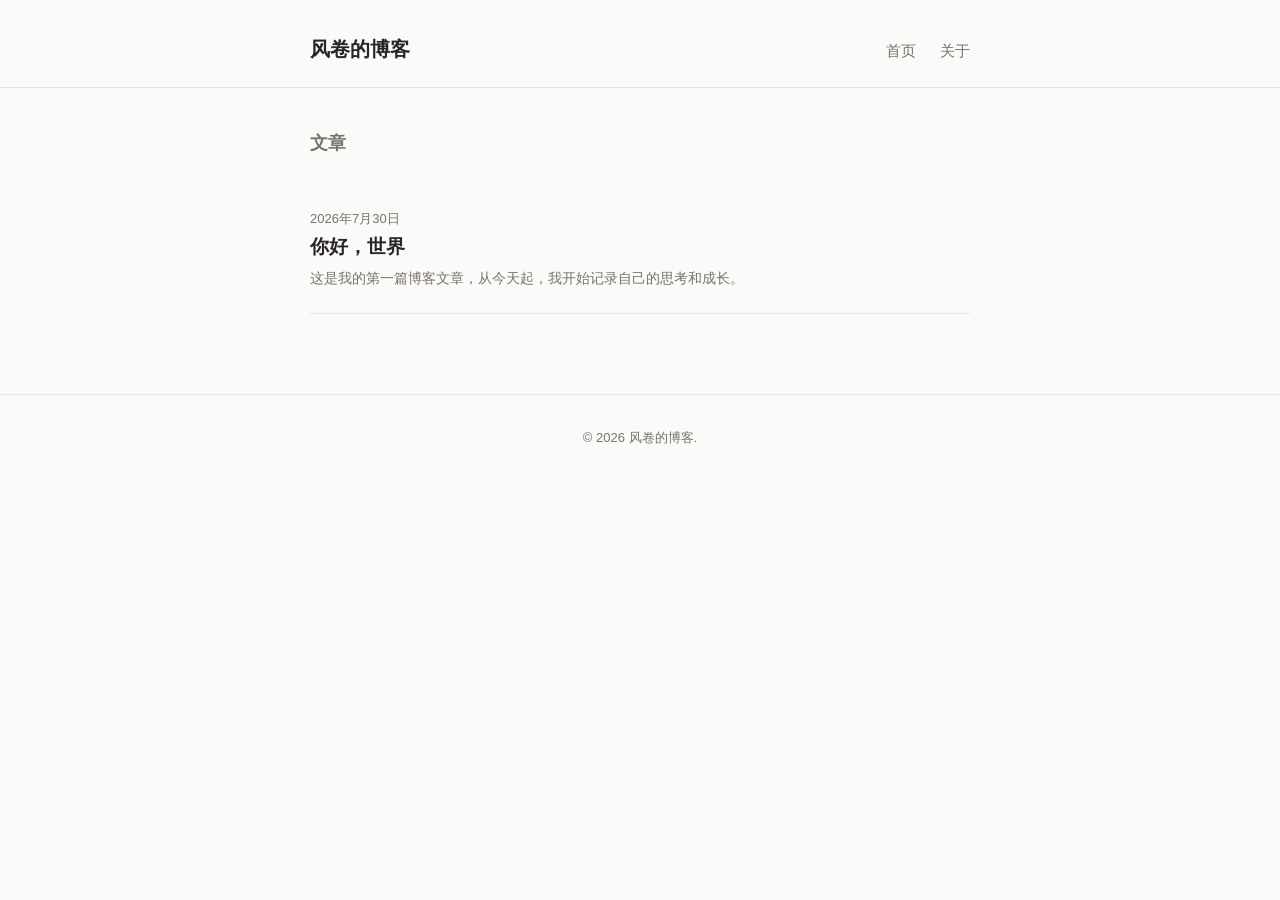
==== index.html @ d41707e7 "修改了名字" ====
<!DOCTYPE html>
<html lang="zh-CN">
<head>
  <meta charset="UTF-8">
  <meta name="viewport" content="width=device-width, initial-scale=1.0">
  <title>我的博客</title>
  <link rel="stylesheet" href="css/style.css">
</head>
<body>
  <header class="site-header">
    <div class="container">
      <a href="/" class="site-title">风卷的博客</a>
      <nav class="site-nav">
        <a href="/">首页</a>
        <a href="about.html">关于</a>
      </nav>
    </div>
  </header>

  <main class="container">
    <h2 class="page-title">文章</h2>
    <div class="post-list">
      <article class="post-card">
        <time datetime="2026-07-30" class="post-date">2026年7月30日</time>
        <h3 class="post-title">
          <a href="posts/hello-world.html">你好，世界</a>
        </h3>
        <p class="post-excerpt">这是我的第一篇博客文章，从今天起，我开始记录自己的思考和成长。</p>
      </article>
    </div>
  </main>

  <footer class="site-footer">
    <div class="container">
      <p>&copy; 2026 风卷的博客. </p>
    </div>
  </footer>
</body>
</html>
---- css/style.css ----
*, *::before, *::after { box-sizing: border-box; margin: 0; padding: 0; }
:root {
  --color-bg: #fafaf9;
  --color-text: #292524;
  --color-text-muted: #78716c;
  --color-accent: #2563eb;
  --color-border: #e7e5e4;
  --font-sans: -apple-system, BlinkMacSystemFont, "Segoe UI", "Noto Sans SC", sans-serif;
  --font-mono: "SF Mono", "Fira Code", "Consolas", monospace;
  --max-width: 700px;
}
body {
  font-family: var(--font-sans);
  font-size: 16px;
  line-height: 1.75;
  color: var(--color-text);
  background: var(--color-bg);
}
.container { max-width: var(--max-width); margin: 0 auto; padding: 0 20px; }
a { color: var(--color-accent); text-decoration: none; }
a:hover { text-decoration: underline; }
.site-header { padding: 32px 0 20px; border-bottom: 1px solid var(--color-border); margin-bottom: 40px; }
.site-header .container { display: flex; justify-content: space-between; align-items: baseline; }
.site-title { font-size: 20px; font-weight: 700; color: var(--color-text); }
.site-title:hover { text-decoration: none; }
.site-nav { display: flex; gap: 24px; }
.site-nav a { font-size: 15px; color: var(--color-text-muted); }
.site-nav a:hover { color: var(--color-text); text-decoration: none; }
.page-title { font-size: 18px; font-weight: 600; margin-bottom: 24px; color: var(--color-text-muted); }
.post-list { display: flex; flex-direction: column; }
.post-card { padding: 24px 0; border-bottom: 1px solid var(--color-border); }
.post-date { font-size: 13px; color: var(--color-text-muted); display: block; margin-bottom: 4px; }
.post-title { font-size: 19px; font-weight: 600; line-height: 1.4; margin-bottom: 6px; }
.post-title a { color: var(--color-text); }
.post-title a:hover { color: var(--color-accent); text-decoration: none; }
.post-excerpt { font-size: 14px; color: var(--color-text-muted); line-height: 1.6; }
.post-header { margin-bottom: 32px; }
.post-header .post-date { margin-bottom: 8px; }
.post-header h1 { font-size: 28px; font-weight: 700; line-height: 1.35; }
.post-body { font-size: 16px; line-height: 1.85; }
.post-body p { margin-bottom: 20px; }
.post-body h2 { font-size: 20px; font-weight: 600; margin: 36px 0 16px; }
.post-body h3 { font-size: 17px; font-weight: 600; margin: 28px 0 12px; }
.post-body ul, .post-body ol { margin-bottom: 20px; padding-left: 24px; }
.post-body li { margin-bottom: 6px; }
.post-body code { background: var(--color-border); padding: 2px 6px; border-radius: 4px; font-size: 14px; font-family: var(--font-mono); }
.post-body pre { background: #1c1917; color: #e7e5e4; padding: 20px 24px; border-radius: 8px; overflow-x: auto; margin-bottom: 20px; font-size: 14px; line-height: 1.6; }
.post-body pre code { background: none; padding: 0; color: inherit; }
.post-body blockquote { border-left: 3px solid var(--color-accent); padding-left: 16px; color: var(--color-text-muted); margin-bottom: 20px; font-style: italic; }
.post-body img { max-width: 100%; border-radius: 8px; margin: 16px 0; }
.back-link { display: inline-block; margin-top: 48px; font-size: 14px; color: var(--color-text-muted); }
.back-link:hover { color: var(--color-text); }
.about-section { max-width: 600px; }
.about-section h1 { font-size: 28px; font-weight: 700; margin-bottom: 24px; }
.about-section p { margin-bottom: 16px; color: var(--color-text-muted); }
.site-footer { margin-top: 80px; padding: 32px 0; border-top: 1px solid var(--color-border); text-align: center; }
.site-footer p { font-size: 13px; color: var(--color-text-muted); }
@media (max-width: 480px) {
  .post-header h1 { font-size: 23px; }
  .about-section h1 { font-size: 23px; }
  .container { padding: 0 16px; }
}
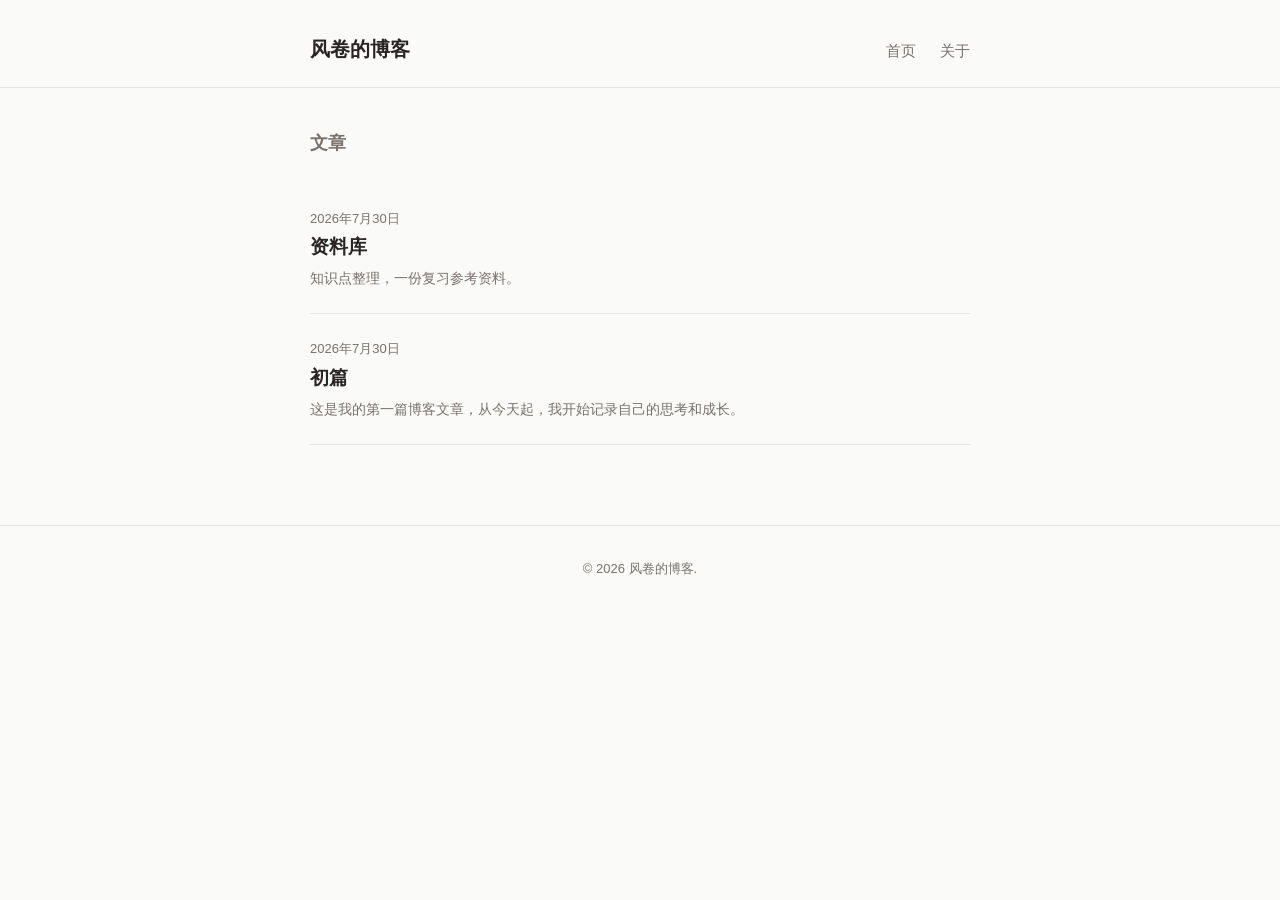
==== commit 2eaf367d: "Update index.html" ====
--- a/index.html
+++ b/index.html
@@ -3,7 +3,7 @@
 <head>
   <meta charset="UTF-8">
   <meta name="viewport" content="width=device-width, initial-scale=1.0">
-  <title>我的博客</title>
+  <title>风卷的博客</title>
   <link rel="stylesheet" href="css/style.css">
 </head>
 <body>
@@ -20,10 +20,17 @@
   <main class="container">
     <h2 class="page-title">文章</h2>
     <div class="post-list">
+        <article class="post-card">
+    <time datetime="2026-07-30" class="post-date">2026年7月30日</time>
+    <h3 class="post-title">
+      <a href="posts/JNU密码科学与技术资料库.html">资料库</a>
+    </h3>
+    <p class="post-excerpt">知识点整理，一份复习参考资料。</p>
+  </article>
       <article class="post-card">
         <time datetime="2026-07-30" class="post-date">2026年7月30日</time>
         <h3 class="post-title">
-          <a href="posts/hello-world.html">你好，世界</a>
+          <a href="posts/hello-world.html">初篇</a>
         </h3>
         <p class="post-excerpt">这是我的第一篇博客文章，从今天起，我开始记录自己的思考和成长。</p>
       </article>
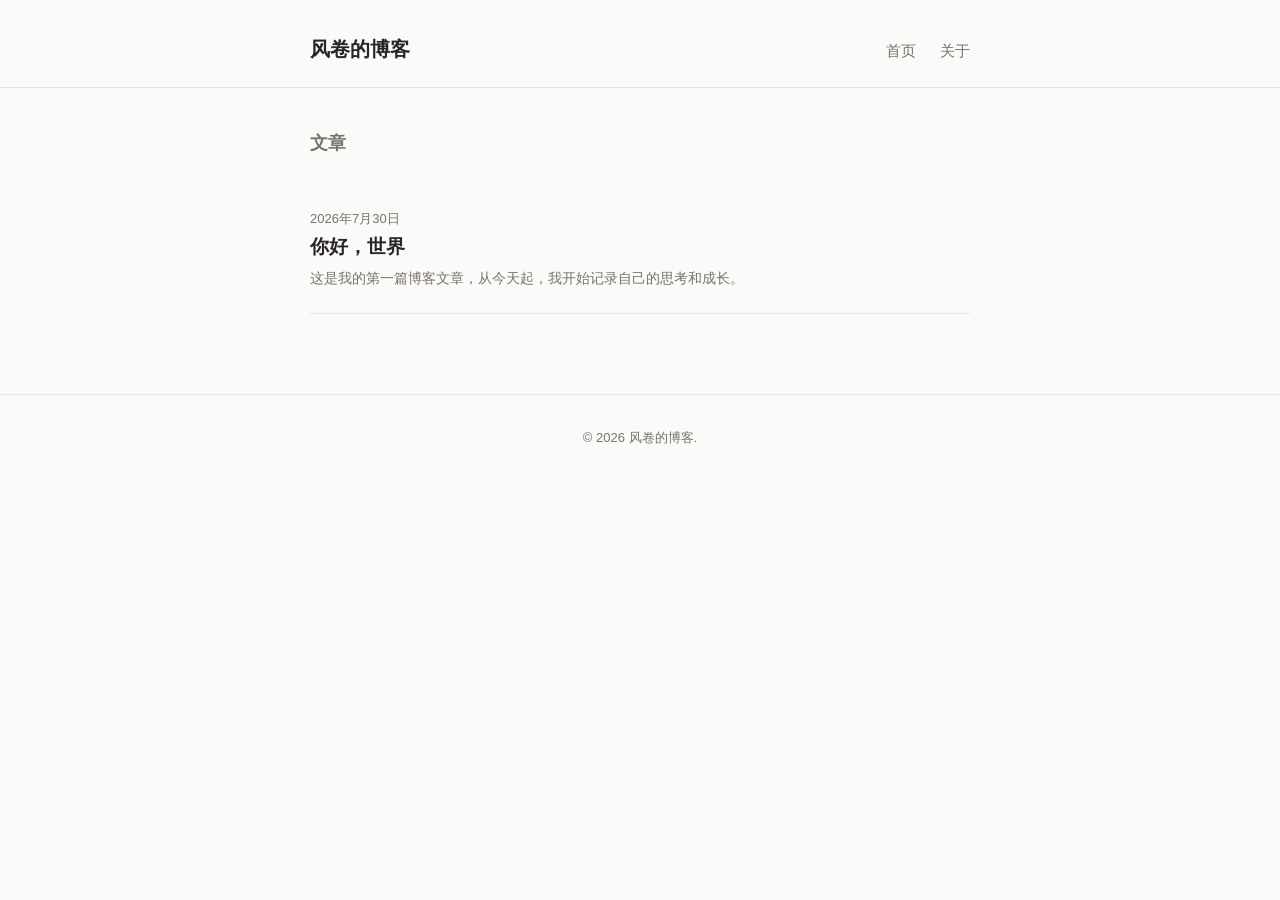
==== commit dccc9e05: "修复所有页面的导航链接，统一使用相对路径" ====
--- a/index.html
+++ b/index.html
@@ -3,34 +3,27 @@
 <head>
   <meta charset="UTF-8">
   <meta name="viewport" content="width=device-width, initial-scale=1.0">
-  <title>风卷的博客</title>
+  <title>我的博客</title>
   <link rel="stylesheet" href="css/style.css">
 </head>
 <body>
-  <header class="site-header">
-    <div class="container">
-      <a href="/" class="site-title">风卷的博客</a>
-      <nav class="site-nav">
-        <a href="/">首页</a>
-        <a href="about.html">关于</a>
-      </nav>
+ <header class="site-header">
+   <div class="container">
+      <a href="index.html" class="site-title">风卷的博客</a>
+     <nav class="site-nav">
+        <a href="index.html">首页</a>
+       <a href="about.html">关于</a>
+     </nav>
     </div>
   </header>
 
   <main class="container">
     <h2 class="page-title">文章</h2>
     <div class="post-list">
-        <article class="post-card">
-    <time datetime="2026-07-30" class="post-date">2026年7月30日</time>
-    <h3 class="post-title">
-      <a href="posts/JNU密码科学与技术资料库.html">资料库</a>
-    </h3>
-    <p class="post-excerpt">知识点整理，一份复习参考资料。</p>
-  </article>
       <article class="post-card">
         <time datetime="2026-07-30" class="post-date">2026年7月30日</time>
         <h3 class="post-title">
-          <a href="posts/hello-world.html">初篇</a>
+          <a href="posts/hello-world.html">你好，世界</a>
         </h3>
         <p class="post-excerpt">这是我的第一篇博客文章，从今天起，我开始记录自己的思考和成长。</p>
       </article>
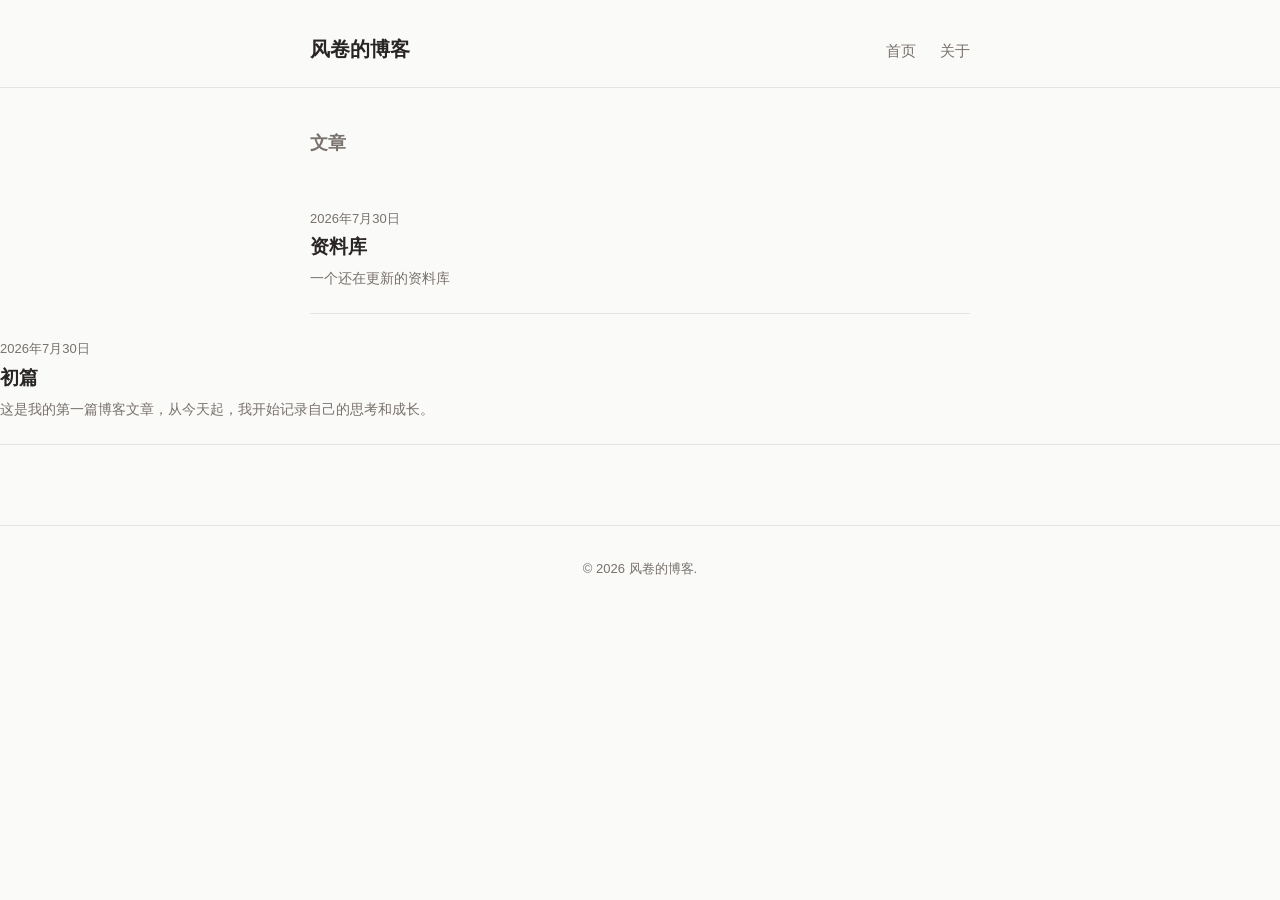
==== commit 26937685: "Update index.html" ====
--- a/index.html
+++ b/index.html
@@ -1,39 +1,47 @@
-<!DOCTYPE html>
-<html lang="zh-CN">
-<head>
-  <meta charset="UTF-8">
-  <meta name="viewport" content="width=device-width, initial-scale=1.0">
-  <title>我的博客</title>
-  <link rel="stylesheet" href="css/style.css">
-</head>
-<body>
- <header class="site-header">
-   <div class="container">
-      <a href="index.html" class="site-title">风卷的博客</a>
-     <nav class="site-nav">
-        <a href="index.html">首页</a>
-       <a href="about.html">关于</a>
-     </nav>
-    </div>
-  </header>
-
-  <main class="container">
-    <h2 class="page-title">文章</h2>
-    <div class="post-list">
-      <article class="post-card">
-        <time datetime="2026-07-30" class="post-date">2026年7月30日</time>
-        <h3 class="post-title">
-          <a href="posts/hello-world.html">你好，世界</a>
-        </h3>
-        <p class="post-excerpt">这是我的第一篇博客文章，从今天起，我开始记录自己的思考和成长。</p>
-      </article>
-    </div>
-  </main>
-
-  <footer class="site-footer">
-    <div class="container">
-      <p>&copy; 2026 风卷的博客. </p>
-    </div>
-  </footer>
-</body>
-</html>
+<!DOCTYPE html>
+<html lang="zh-CN">
+<head>
+  <meta charset="UTF-8">
+  <meta name="viewport" content="width=device-width, initial-scale=1.0">
+  <title>风卷的博客</title>
+  <link rel="stylesheet" href="css/style.css">
+</head>
+<body>
+  <header class="site-header">
+    <div class="container">
+      <a href="/" class="site-title">风卷的博客</a>
+      <nav class="site-nav">
+        <a href="/">首页</a>
+        <a href="about.html">关于</a>
+      </nav>
+    </div>
+  </header>
+  <main class="container">
+    <h2 class="page-title">文章</h2>
+    <div class="post-list">
+      <article class="post-card">
+        <time datetime="2026-07-30" class="post-date">2026年7月30日</time>
+        <h3 class="post-title">
+          <a href="posts/postsjnu-materials.html">资料库</a>
+        </h3>
+        <p class="post-excerpt">一个还在更新的资料库</p>
+      </article>
+    </div>
+  </main>
+      <article class="post-card">
+        <time datetime="2026-07-30" class="post-date">2026年7月30日</time>
+        <h3 class="post-title">
+          <a href="posts/hello-world.html">初篇</a>
+        </h3>
+        <p class="post-excerpt">这是我的第一篇博客文章，从今天起，我开始记录自己的思考和成长。</p>
+      </article>
+    </div>
+  </main>
+
+  <footer class="site-footer">
+    <div class="container">
+      <p>&copy; 2026 风卷的博客. </p>
+    </div>
+  </footer>
+</body>
+</html>
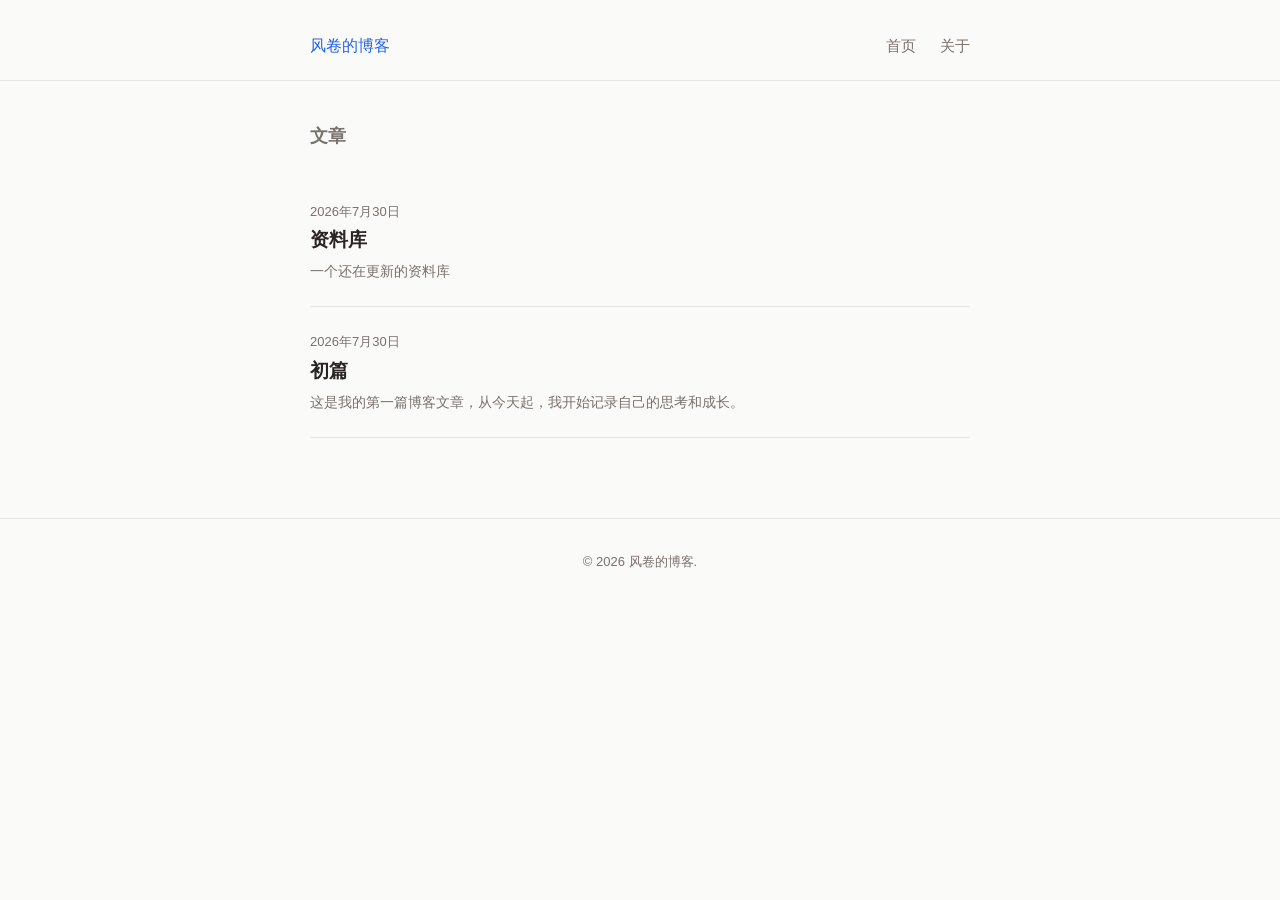
==== commit aeedd67e: "Update index.html" ====
--- a/index.html
+++ b/index.html
@@ -9,9 +9,9 @@
 <body>
   <header class="site-header">
     <div class="container">
-      <a href="/" class="site-title">风卷的博客</a>
+       <a href="/" class="index.html">风卷的博客</a>
       <nav class="site-nav">
-        <a href="/">首页</a>
+        <a href="index.html">首页</a>
         <a href="about.html">关于</a>
       </nav>
     </div>
@@ -26,8 +26,6 @@
         </h3>
         <p class="post-excerpt">一个还在更新的资料库</p>
       </article>
-    </div>
-  </main>
       <article class="post-card">
         <time datetime="2026-07-30" class="post-date">2026年7月30日</time>
         <h3 class="post-title">
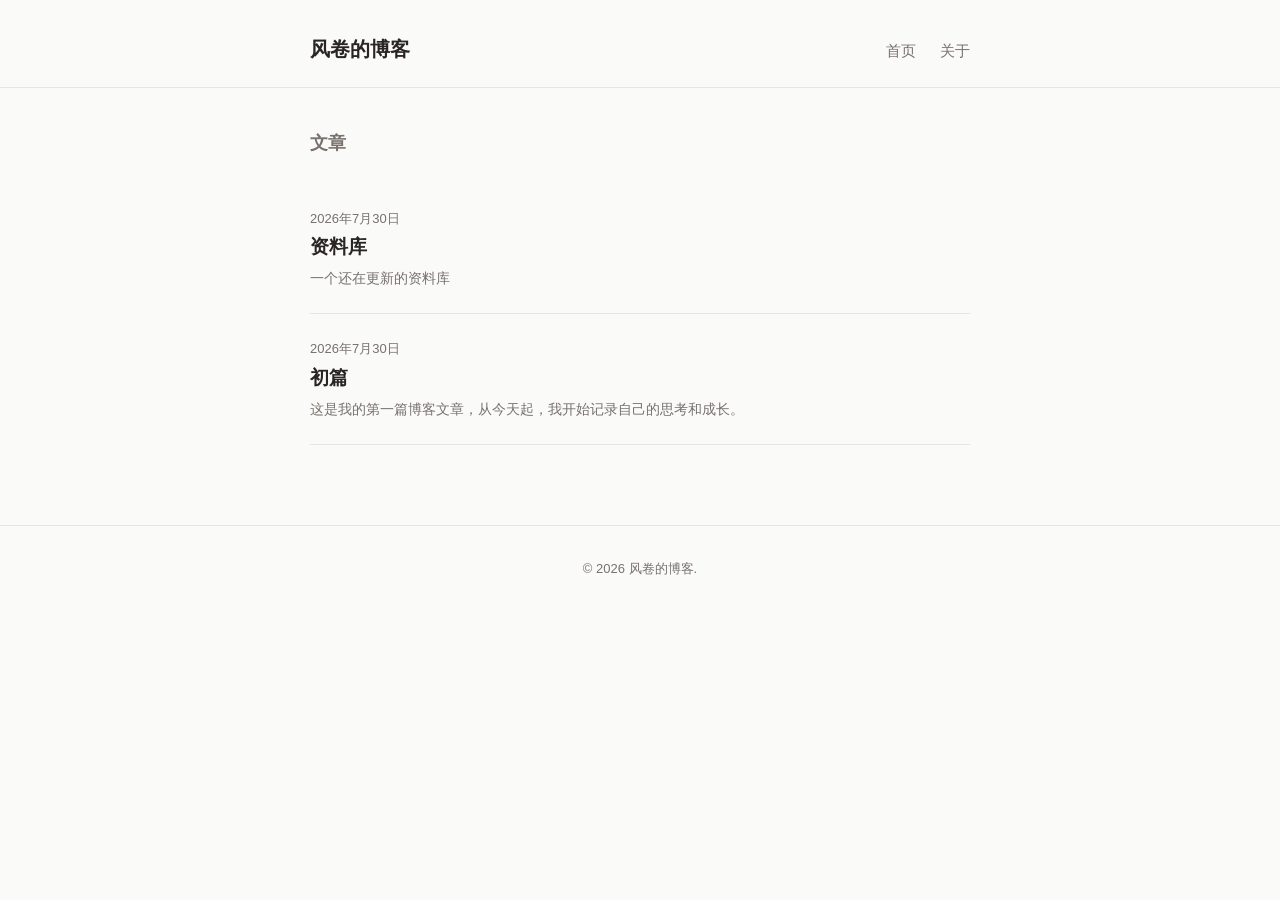
==== commit 8bd0ece5: "Update index.html" ====
--- a/index.html
+++ b/index.html
@@ -9,7 +9,7 @@
 <body>
   <header class="site-header">
     <div class="container">
-       <a href="/" class="index.html">风卷的博客</a>
+       <span class="site-title">风卷的博客</span>
       <nav class="site-nav">
         <a href="index.html">首页</a>
         <a href="about.html">关于</a>
